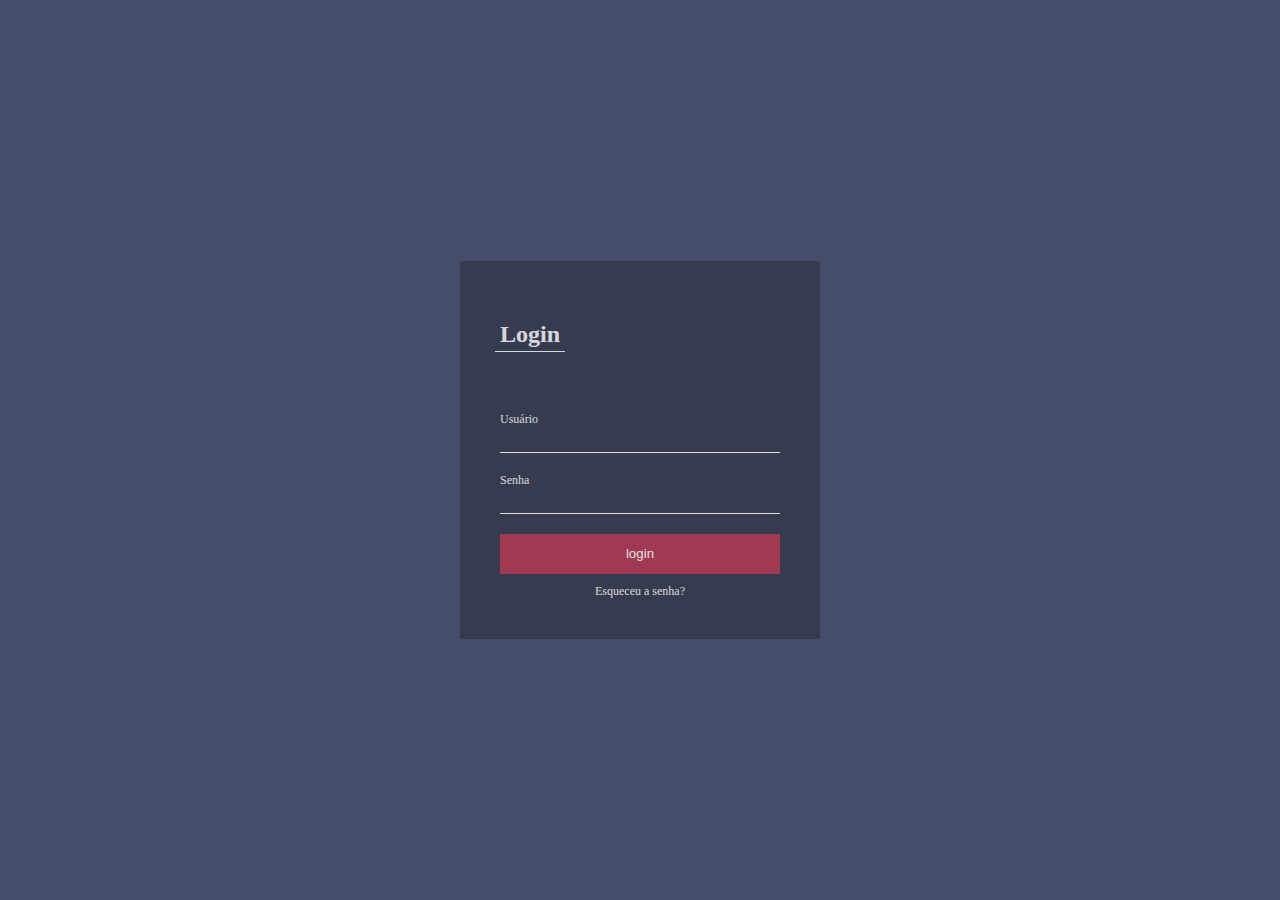
==== www/index.html @ 33850df3 "aulatelalogin" ====
<!DOCTYPE html>

<html lang="pt-br">

    <head>

        <meta charset="UTF-8">

        <meta http-equiv="X-UA-Compatible" content="IE=edge">

        <meta name="viewport"content="width=device-width, initial-scale=1.0">

        <link rel="stylesheet" href="css/index.css">

        <title>Login</title>

    </head>

    <body>

        <div id="login">

            <form class="card">

                <div class="card-header">

                    <h2>Login</h2>

                </div>

                <div class="card-content">

                    <div class="card-content-area">

                        <label for="usuario">Usuário</label>

                        <input type="text" id="usuario" autocomplete="off">

                    </div>

                    <div class="card-content-area">

                        <label for="password">Senha</label>

                        <input type="password" id="password" autocomplete="off">

                    </div>

                </div>

                <div class="card-footer">

                    <input type="submit" value="login" class="submit">

                    <a href="#" class="recuperar_senha">Esqueceu a senha?</a>

                </div>

            </form>

        </div>

    </body>

</html>
---- www/css/index.css ----
body {

    padding: 0;

    margin: 0;

    background-color: #454d6b;

}

#login {

    display: flex;

    align-items: center;

    justify-content: center;

    height: 100vh;

    font-family: Cambria, Cochin, Georgia, Times, 'Times New Roman', serif;

}

.card {

    background-color: rgba(19, 19, 19, 0.3);

    padding: 40px;

    border-radius: 2px;

    width:280px;

}

.card-header {

    padding-bottom: 50px;

    opacity: 0.8;

    color: #fff;

}

.card-header::after {

    content: "";

    width: 70px;

    height: 1px;

    background-color: #fff;

    display: block;

    margin-top: -17px;

    margin-left: -5px;

}

.card-content label {

    color: #fff;

    font-size: 12px;

    opacity: 0.8;

}

.card-content-area {

    display: flex;

    flex-direction: column;

    padding:10px 0;

}

.card-content-area input {

    margin-top: 10px;

    padding:0 5px;

    background-color: transparent;

    border:none;

    border-bottom: 1px solid #e1e1e1;

    outline: none;

    color: #fff;

}

.card-footer {

    display: flex;

    flex-direction: column;

}

.card-footer .submit{

    width: 100%;

    height: 40px;

    background-color: #a13854;

    border:none;

    color:#e1e1e1;

    margin: 10px 0;

}

.card-footer a {

    text-align: center;

    font-size: 12px;

    opacity: 0.8;

    color: #fff;

    text-decoration: none;

}
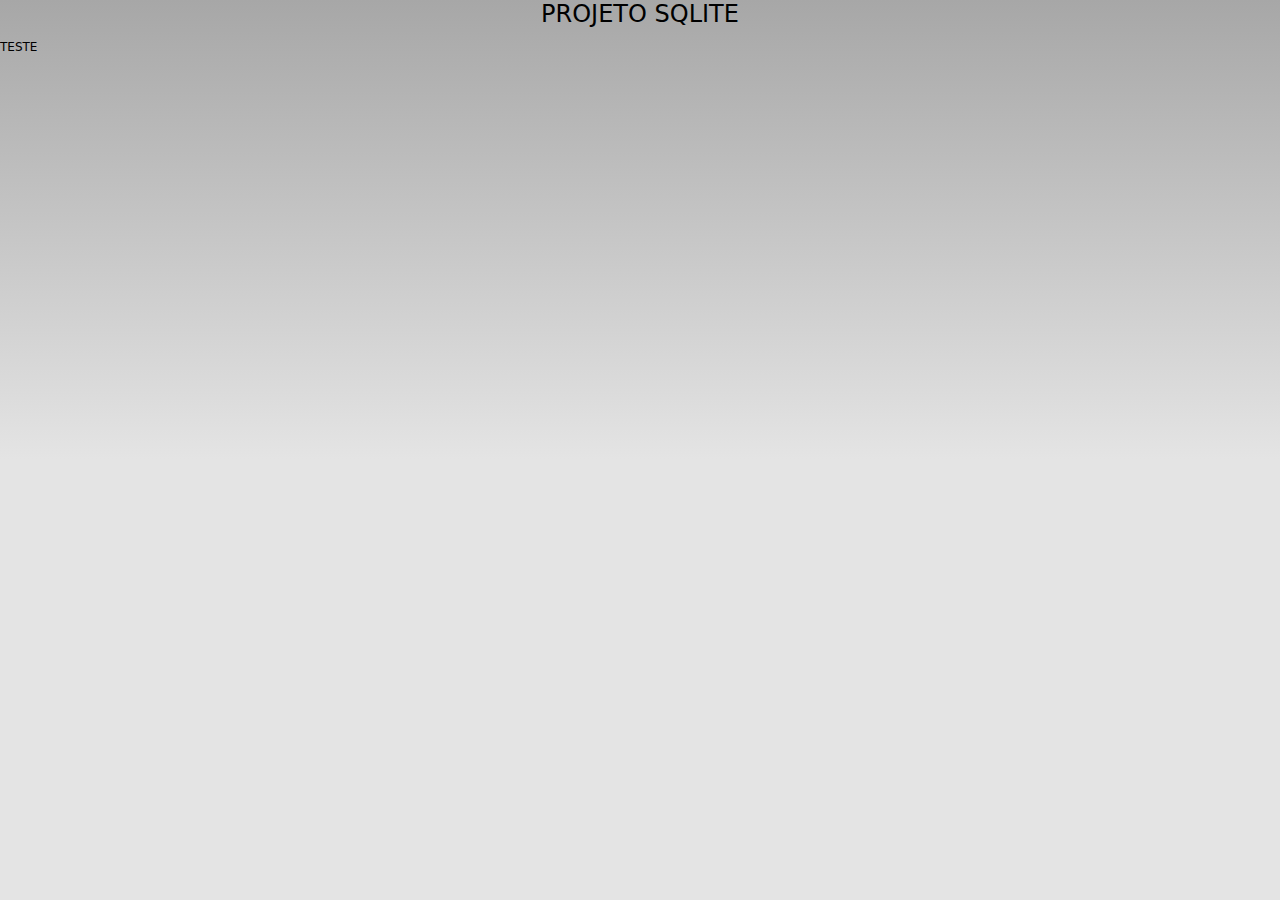
==== commit 44275b09: "cordova com sql" ====
--- a/www/index.html
+++ b/www/index.html
@@ -1,65 +1,45 @@
 <!DOCTYPE html>
+<!--
+    Licensed to the Apache Software Foundation (ASF) under one
+    or more contributor license agreements.  See the NOTICE file
+    distributed with this work for additional information
+    regarding copyright ownership.  The ASF licenses this file
+    to you under the Apache License, Version 2.0 (the
+    "License"); you may not use this file except in compliance
+    with the License.  You may obtain a copy of the License at
 
-<html lang="pt-br">
+    http://www.apache.org/licenses/LICENSE-2.0
 
+    Unless required by applicable law or agreed to in writing,
+    software distributed under the License is distributed on an
+    "AS IS" BASIS, WITHOUT WARRANTIES OR CONDITIONS OF ANY
+     KIND, either express or implied.  See the License for the
+    specific language governing permissions and limitations
+    under the License.
+-->
+<html>
     <head>
-
-        <meta charset="UTF-8">
-
-        <meta http-equiv="X-UA-Compatible" content="IE=edge">
-
-        <meta name="viewport"content="width=device-width, initial-scale=1.0">
-
+        <meta charset="utf-8">
+        <!--
+        Customize this policy to fit your own app's needs. For more guidance, please refer to the docs:
+            https://cordova.apache.org/docs/en/latest/
+        Some notes:
+            * https://ssl.gstatic.com is required only on Android and is needed for TalkBack to function properly
+            * Disables use of inline scripts in order to mitigate risk of XSS vulnerabilities. To change this:
+                * Enable inline JS: add 'unsafe-inline' to default-src
+        -->
+        <meta http-equiv="Content-Security-Policy" content="default-src 'self' data: https://ssl.gstatic.com 'unsafe-eval'; style-src 'self' 'unsafe-inline'; media-src *; img-src 'self' data: content:;">
+        <meta name="format-detection" content="telephone=no">
+        <meta name="msapplication-tap-highlight" content="no">
+        <meta name="viewport" content="initial-scale=1, width=device-width, viewport-fit=cover">
+        <meta name="color-scheme" content="light dark">
         <link rel="stylesheet" href="css/index.css">
-
-        <title>Login</title>
-
+        <title>Hello World</title>
     </head>
-
     <body>
-
-        <div id="login">
-
-            <form class="card">
-
-                <div class="card-header">
-
-                    <h2>Login</h2>
-
-                </div>
-
-                <div class="card-content">
-
-                    <div class="card-content-area">
-
-                        <label for="usuario">Usuário</label>
-
-                        <input type="text" id="usuario" autocomplete="off">
-
-                    </div>
-
-                    <div class="card-content-area">
-
-                        <label for="password">Senha</label>
-
-                        <input type="password" id="password" autocomplete="off">
-
-                    </div>
-
-                </div>
-
-                <div class="card-footer">
-
-                    <input type="submit" value="login" class="submit">
-
-                    <a href="#" class="recuperar_senha">Esqueceu a senha?</a>
-
-                </div>
-
-            </form>
-
-        </div>
-
+        <h1>Projeto sqlite</h1>
+        <p>teste</p>
+        <script src="cordova.js"></script>
+        <script src="js/index.js"></script>
     </body>
-
-</html>+</html>
--- a/www/css/index.css
+++ b/www/css/index.css
@@ -1,139 +1,110 @@
-body {
-
-    padding: 0;
-
-    margin: 0;
-
-    background-color: #454d6b;
-
+/*
+ * Licensed to the Apache Software Foundation (ASF) under one
+ * or more contributor license agreements.  See the NOTICE file
+ * distributed with this work for additional information
+ * regarding copyright ownership.  The ASF licenses this file
+ * to you under the Apache License, Version 2.0 (the
+ * "License"); you may not use this file except in compliance
+ * with the License.  You may obtain a copy of the License at
+ *
+ * http://www.apache.org/licenses/LICENSE-2.0
+ *
+ * Unless required by applicable law or agreed to in writing,
+ * software distributed under the License is distributed on an
+ * "AS IS" BASIS, WITHOUT WARRANTIES OR CONDITIONS OF ANY
+ * KIND, either express or implied.  See the License for the
+ * specific language governing permissions and limitations
+ * under the License.
+ */
+* {
+    -webkit-tap-highlight-color: rgba(0,0,0,0); /* make transparent link selection, adjust last value opacity 0 to 1.0 */
 }
 
-#login {
-
-    display: flex;
-
-    align-items: center;
-
-    justify-content: center;
-
-    height: 100vh;
-
-    font-family: Cambria, Cochin, Georgia, Times, 'Times New Roman', serif;
-
+body {
+    -webkit-touch-callout: none;                /* prevent callout to copy image, etc when tap to hold */
+    -webkit-text-size-adjust: none;             /* prevent webkit from resizing text to fit */
+    -webkit-user-select: none;                  /* prevent copy paste, to allow, change 'none' to 'text' */
+    background-color:#E4E4E4;
+    background-image:linear-gradient(to bottom, #A7A7A7 0%, #E4E4E4 51%);
+    font-family: system-ui, -apple-system, -apple-system-font, 'Segoe UI', 'Roboto', sans-serif;
+    font-size:12px;
+    height:100vh;
+    margin:0px;
+    padding:0px;
+    /* Padding to avoid the "unsafe" areas behind notches in the screen */
+    padding: env(safe-area-inset-top, 0px) env(safe-area-inset-right, 0px) env(safe-area-inset-bottom, 0px) env(safe-area-inset-left, 0px);
+    text-transform:uppercase;
+    width:100%;
 }
 
-.card {
-
-    background-color: rgba(19, 19, 19, 0.3);
-
-    padding: 40px;
-
-    border-radius: 2px;
-
-    width:280px;
-
+/* Portrait layout (default) */
+.app {
+    background:url(../img/logo.png) no-repeat center top; /* 170px x 200px */
+    position:absolute;             /* position in the center of the screen */
+    left:50%;
+    top:50%;
+    height:50px;                   /* text area height */
+    width:225px;                   /* text area width */
+    text-align:center;
+    padding:180px 0px 0px 0px;     /* image height is 200px (bottom 20px are overlapped with text) */
+    margin:-115px 0px 0px -112px;  /* offset vertical: half of image height and text area height */
+                                   /* offset horizontal: half of text area width */
 }
 
-.card-header {
-
-    padding-bottom: 50px;
-
-    opacity: 0.8;
-
-    color: #fff;
-
+/* Landscape layout (with min-width) */
+@media screen and (min-aspect-ratio: 1/1) and (min-width:400px) {
+    .app {
+        background-position:left center;
+        padding:75px 0px 75px 170px;  /* padding-top + padding-bottom + text area = image height */
+        margin:-90px 0px 0px -198px;  /* offset vertical: half of image height */
+                                      /* offset horizontal: half of image width and text area width */
+    }
 }
 
-.card-header::after {
-
-    content: "";
-
-    width: 70px;
-
-    height: 1px;
-
-    background-color: #fff;
-
-    display: block;
-
-    margin-top: -17px;
-
-    margin-left: -5px;
-
+h1 {
+    font-size:24px;
+    font-weight:normal;
+    margin:0px;
+    overflow:visible;
+    padding:0px;
+    text-align:center;
 }
 
-.card-content label {
-
-    color: #fff;
-
-    font-size: 12px;
-
-    opacity: 0.8;
-
+.event {
+    border-radius:4px;
+    color:#FFFFFF;
+    font-size:12px;
+    margin:0px 30px;
+    padding:2px 0px;
 }
 
-.card-content-area {
-
-    display: flex;
-
-    flex-direction: column;
-
-    padding:10px 0;
-
+.event.listening {
+    background-color:#333333;
+    display:block;
 }
 
-.card-content-area input {
-
-    margin-top: 10px;
-
-    padding:0 5px;
-
-    background-color: transparent;
-
-    border:none;
-
-    border-bottom: 1px solid #e1e1e1;
-
-    outline: none;
-
-    color: #fff;
-
+.event.received {
+    background-color:#4B946A;
+    display:none;
 }
 
-.card-footer {
+#deviceready.ready .event.listening { display: none; }
+#deviceready.ready .event.received { display: block; }
 
-    display: flex;
-
-    flex-direction: column;
-
+@keyframes fade {
+    from { opacity: 1.0; }
+    50% { opacity: 0.4; }
+    to { opacity: 1.0; }
 }
 
-.card-footer .submit{
-
-    width: 100%;
-
-    height: 40px;
-
-    background-color: #a13854;
-
-    border:none;
-
-    color:#e1e1e1;
-
-    margin: 10px 0;
-
+.blink {
+    animation:fade 3000ms infinite;
+    -webkit-animation:fade 3000ms infinite;
 }
 
-.card-footer a {
 
-    text-align: center;
-
-    font-size: 12px;
-
-    opacity: 0.8;
-
-    color: #fff;
-
-    text-decoration: none;
-
-}+@media screen and (prefers-color-scheme: dark) {
+    body {
+        background-image:linear-gradient(to bottom, #585858 0%, #1B1B1B 51%);
+    }
+}
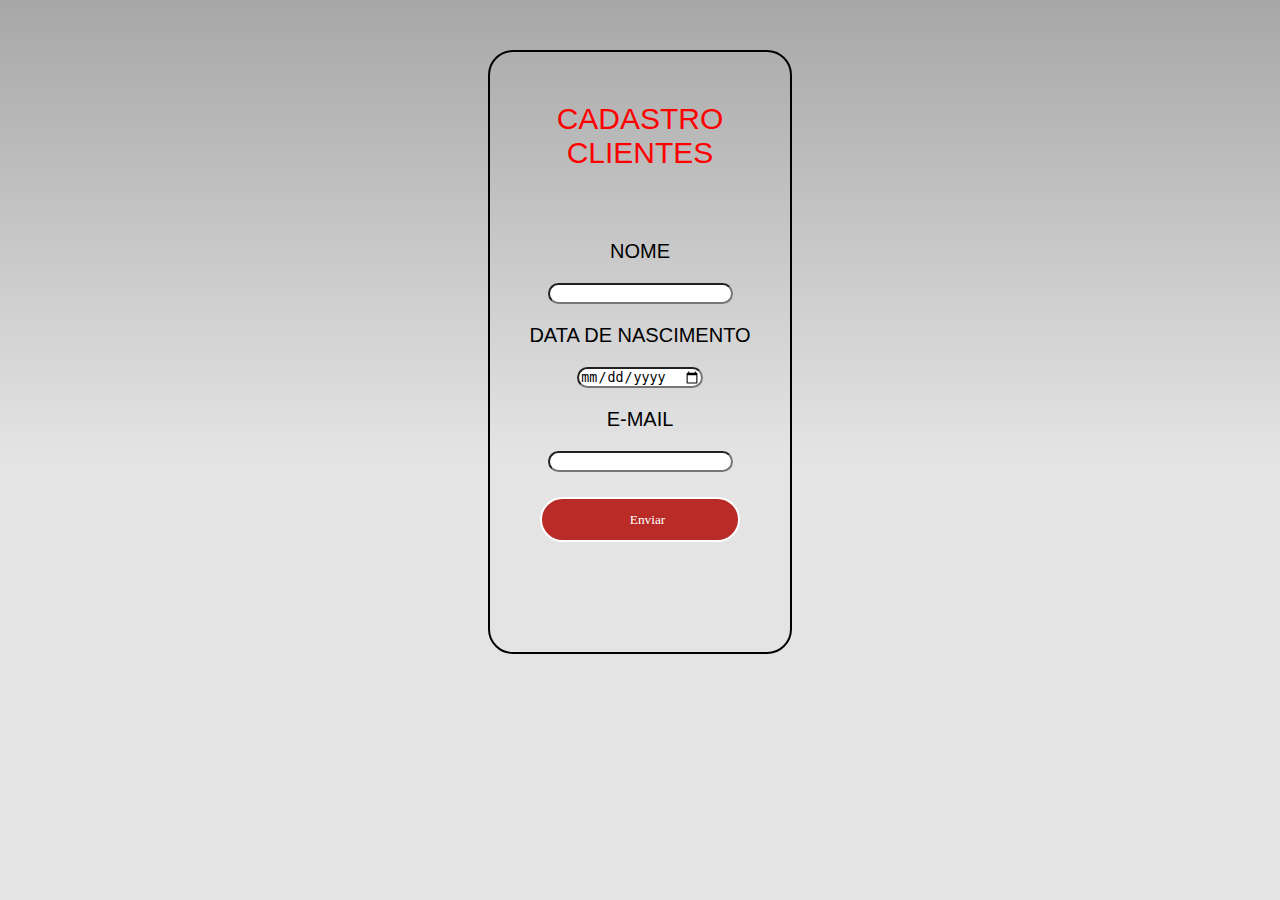
==== commit 1a4bb153: "Add files via upload" ====
--- a/www/index.html
+++ b/www/index.html
@@ -33,12 +33,28 @@
         <meta name="msapplication-tap-highlight" content="no">
         <meta name="viewport" content="initial-scale=1, width=device-width, viewport-fit=cover">
         <meta name="color-scheme" content="light dark">
-        <link rel="stylesheet" href="css/index.css">
-        <title>Hello World</title>
+        <link rel="stylesheet" href="./css/index.css">
+        <link rel="stylesheet" href="https://use.fontawesome.com/releases/v5.0.10/css/all.css" integrity="sha384-+d0P83n9kaQMCwj8F4RJB66tzIwOKmrdb46+porD/OvrJ+37WqIM7UoBtwHO6Nlg" crossorigin="anonymous">
+        <title>Projeto sqlite</title>
     </head>
     <body>
-        <h1>Projeto sqlite</h1>
-        <p>teste</p>
+        <div class="box">
+            <h1>Cadastro clientes</h1>
+            <div class="texto">
+                <p>Nome</p>
+                <input class="input"type="text">
+                <p>Data de nascimento</p>
+                <input  class="input"type="date">
+                <p>E-mail</p>
+                <input  class="input"type="text">
+              
+                <button class="btn-hover"><i class="fas fa-check" style="margin-right:15px;"></i>Enviar</button>
+              
+            </div>
+
+        </div>
+
+        
         <script src="cordova.js"></script>
         <script src="js/index.js"></script>
     </body>
--- a/www/css/index.css
+++ b/www/css/index.css
@@ -60,7 +60,22 @@
                                       /* offset horizontal: half of image width and text area width */
     }
 }
-
+body{
+    display: flex;
+    justify-content: center;
+    background-color: white;
+    
+}
+.box{
+    
+    justify-content: center;
+    width: 300px;
+    height: 600px;
+    border: 2px solid rgb(0, 0, 0);
+    border-radius: 25px;
+    margin: 50px;
+    font-family: 'Roboto', sans-serif;
+}
 h1 {
     font-size:24px;
     font-weight:normal;
@@ -102,6 +117,27 @@
     -webkit-animation:fade 3000ms infinite;
 }
 
+.texto{
+    display: flex;
+    font-size: 20px;
+    flex-direction: column;
+    align-items: center;
+   align-content: center;
+   border-radius: 30px;
+   
+    
+}
+.btn-hover{margin:25px;min-height: 45px; width: 200px; border-radius: 30px; border: 2px solid white; background-color: rgb(185, 43, 39); font-family: Gugi, cursive; color: white;}.btn-hover:hover{}
+.input{
+    border-radius: 30px;
+}
+h1{
+    font-size: 30px;
+    
+    padding: 50px;
+    color: red;
+}
+
 
 @media screen and (prefers-color-scheme: dark) {
     body {
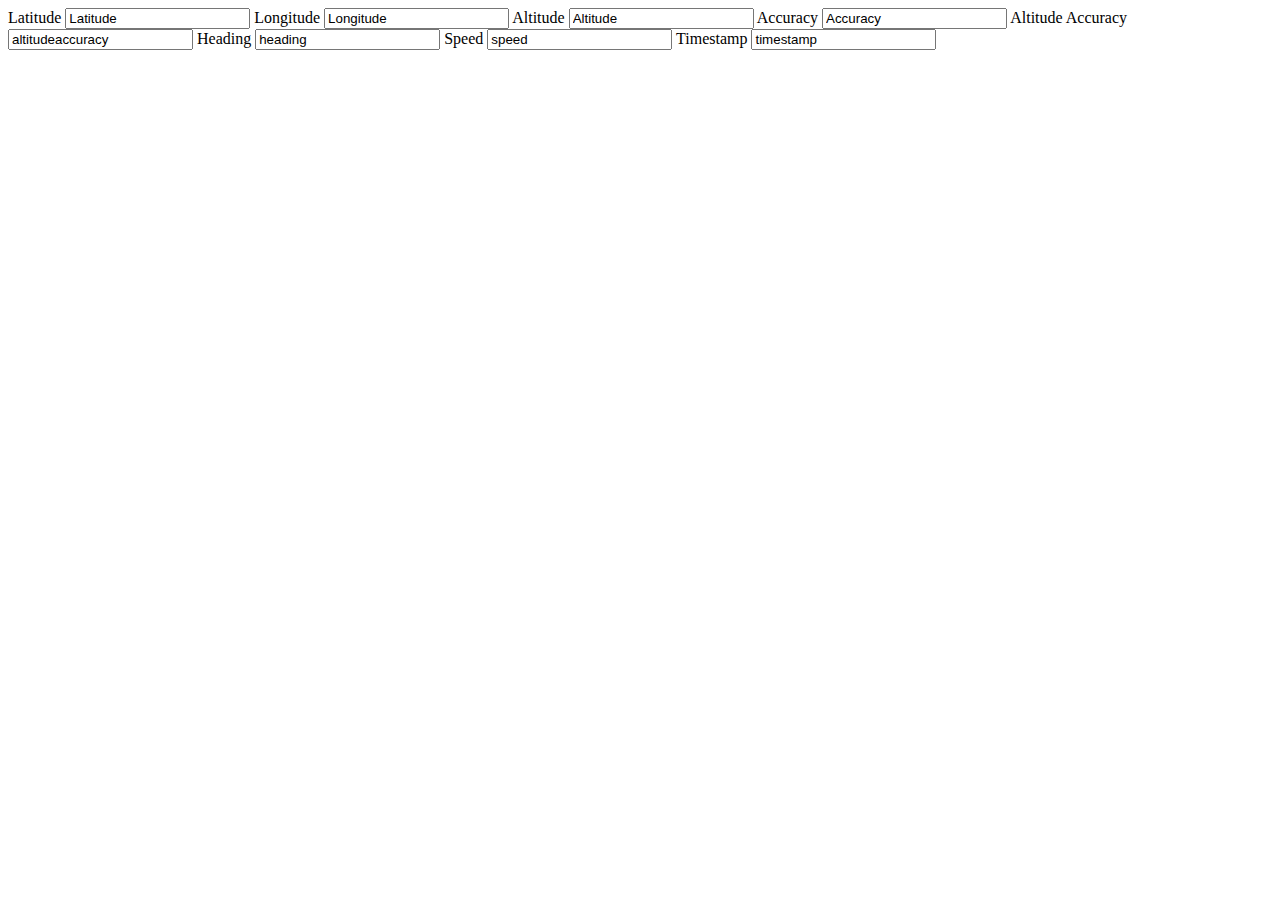
==== commit 0bfbb0c5: "Add files via upload" ====
--- a/www/index.html
+++ b/www/index.html
@@ -1,61 +1,46 @@
-<!DOCTYPE html>
-<!--
-    Licensed to the Apache Software Foundation (ASF) under one
-    or more contributor license agreements.  See the NOTICE file
-    distributed with this work for additional information
-    regarding copyright ownership.  The ASF licenses this file
-    to you under the Apache License, Version 2.0 (the
-    "License"); you may not use this file except in compliance
-    with the License.  You may obtain a copy of the License at
-
-    http://www.apache.org/licenses/LICENSE-2.0
-
-    Unless required by applicable law or agreed to in writing,
-    software distributed under the License is distributed on an
-    "AS IS" BASIS, WITHOUT WARRANTIES OR CONDITIONS OF ANY
-     KIND, either express or implied.  See the License for the
-    specific language governing permissions and limitations
-    under the License.
--->
-<html>
-    <head>
-        <meta charset="utf-8">
-        <!--
-        Customize this policy to fit your own app's needs. For more guidance, please refer to the docs:
-            https://cordova.apache.org/docs/en/latest/
-        Some notes:
-            * https://ssl.gstatic.com is required only on Android and is needed for TalkBack to function properly
-            * Disables use of inline scripts in order to mitigate risk of XSS vulnerabilities. To change this:
-                * Enable inline JS: add 'unsafe-inline' to default-src
-        -->
-        <meta http-equiv="Content-Security-Policy" content="default-src 'self' data: https://ssl.gstatic.com 'unsafe-eval'; style-src 'self' 'unsafe-inline'; media-src *; img-src 'self' data: content:;">
-        <meta name="format-detection" content="telephone=no">
-        <meta name="msapplication-tap-highlight" content="no">
-        <meta name="viewport" content="initial-scale=1, width=device-width, viewport-fit=cover">
-        <meta name="color-scheme" content="light dark">
-        <link rel="stylesheet" href="./css/index.css">
-        <link rel="stylesheet" href="https://use.fontawesome.com/releases/v5.0.10/css/all.css" integrity="sha384-+d0P83n9kaQMCwj8F4RJB66tzIwOKmrdb46+porD/OvrJ+37WqIM7UoBtwHO6Nlg" crossorigin="anonymous">
-        <title>Projeto sqlite</title>
-    </head>
-    <body>
-        <div class="box">
-            <h1>Cadastro clientes</h1>
-            <div class="texto">
-                <p>Nome</p>
-                <input class="input"type="text">
-                <p>Data de nascimento</p>
-                <input  class="input"type="date">
-                <p>E-mail</p>
-                <input  class="input"type="text">
-              
-                <button class="btn-hover"><i class="fas fa-check" style="margin-right:15px;"></i>Enviar</button>
-              
-            </div>
-
-        </div>
-
-        
-        <script src="cordova.js"></script>
-        <script src="js/index.js"></script>
-    </body>
-</html>
+<!DOCTYPE html>
+<html>
+
+<head>
+    <meta name="format-detection" content="telphone=no">
+    <meta name="msapplication-tap-highlight" content="no">
+    <meta name="color-scheme" content="light dark">
+  
+    <title>Geolocalizacao do navegador</title>
+
+</head>
+
+<body>
+
+
+    <label for="latitude">Latitude</label>
+    <input type="text" id="latitude" value="Latitude"></input>
+
+    
+    <label for="longitude">Longitude</label>
+    <input type="text" id="longitude" value="Longitude"></input>
+
+    <label for="altitude">Altitude</label>
+    <input type="text" id="altitude" value="Altitude"></input>
+
+    <label for="accuracy">Accuracy</label>
+    <input type="text" id="accuracy" value="Accuracy"></input>
+
+    <label for="altitudeaccuracy">Altitude Accuracy</label>
+    <input type="text" id="altitudeaccuracy" value="altitudeaccuracy"></input>
+
+    <label for="heading">Heading</label>
+    <input type="text" id="heading" value="heading"></input>
+
+    <label for="speed">Speed</label>
+    <input type="text" id="speed" value="speed"></input>
+
+    <label for="timestamp">Timestamp</label>
+    <input type="text" id="timestamp" value="timestamp"></input>
+
+    <script src="cordova.js"></script>
+    <script src="js/index.js"></script>
+
+</body>
+
+</html>